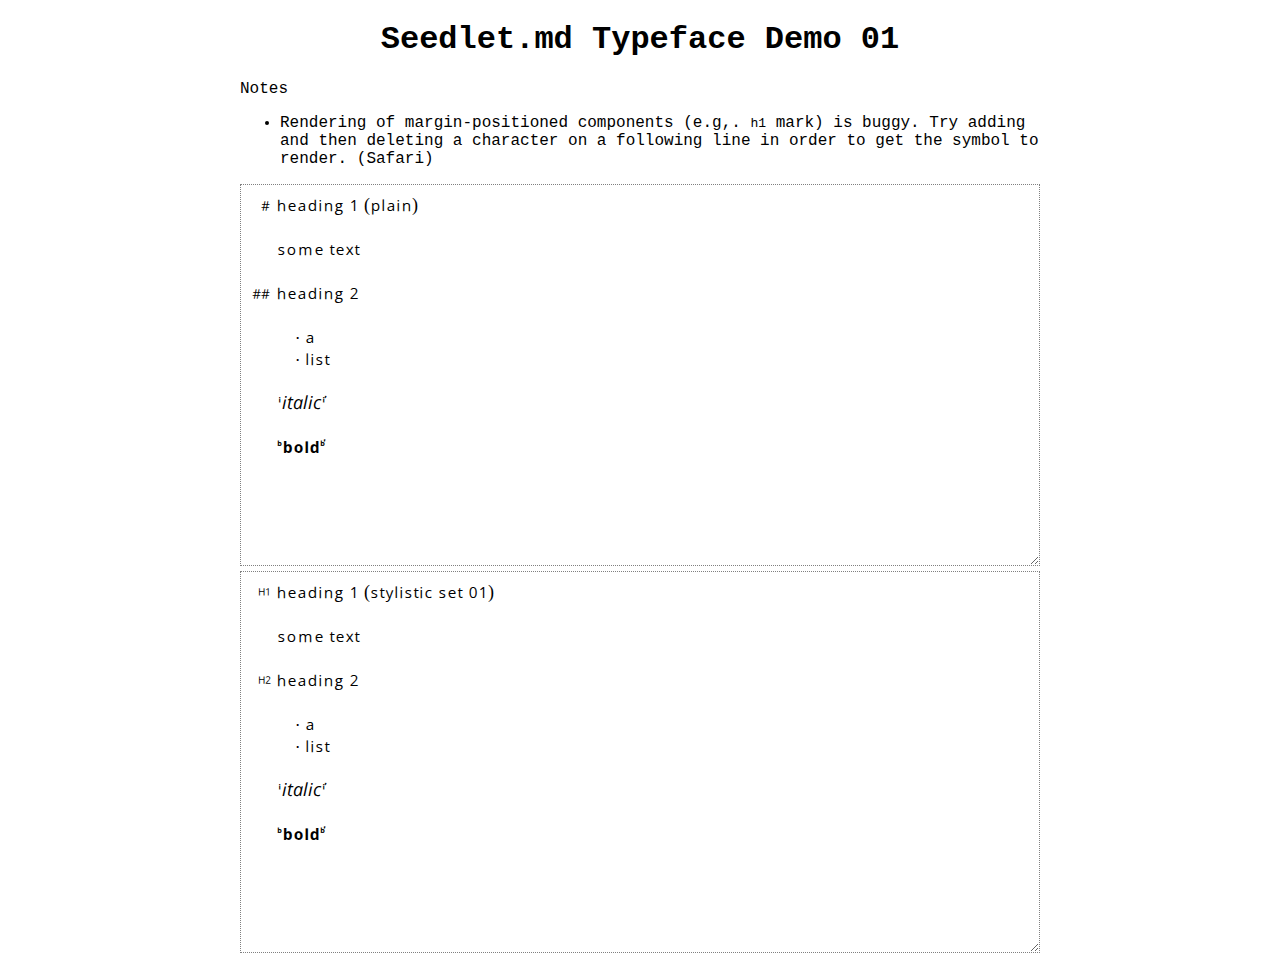
==== var/www/demos/01.html @ e467923d "[Added] An initial typeface demo" ====
<!DOCTYPE html>
<html lang="en">

<head>
  <meta charset="UTF-8">
  <meta http-equiv="X-UA-Compatible" content="IE=edge">
  <meta name="viewport" content="width=device-width, initial-scale=1.0">
  <title>Seedlet.md Typeface Demo 01</title>
  <link rel="stylesheet" href="../lib/demo.css">
  <link rel="stylesheet" href="./01.css">
</head>

<body>
  <article class="demo 01">
    <header>
      <h1>Seedlet.md Typeface Demo 01</h1>
    </header>

    <p>Notes</p>

    <ul>
      <li>Rendering of margin-positioned components (e.g,. <code>h1</code> mark) is buggy. Try adding and then deleting a character on a following line in order to get the symbol to render. (Safari)</li>
    </ul>

    <textarea>
# heading 1 (plain)

some text

## heading 2

- a
- list

*italic*

**bold**
    </textarea>

    <textarea class="ss01">
# heading 1 (stylistic set 01)

some text

## heading 2

- a
- list

*italic*

**bold**
    </textarea>
  </article>
</body>

</html>
---- var/www/lib/demo.css ----
@font-face {
  font-family: "Seedlet.md";
  src: url("../lib/Seedlet.md-Regular.woff2") format("woff2");
}

body {
  font-family: 'Courier New', Courier, monospace;
}

article {
  margin: 20px auto;
  width: 800px;
  overflow: visible;
}

article h1 {
  text-align: center;
}
---- var/www/demos/01.css ----
article.demo textarea {
  font-family: 'Seedlet.md';
  font-size: 18px;
  width: 726px;
  height: 360px;
  margin: 0;
  padding: 10px 36px;
  overflow: visible;
  border: 1px dotted gray;
  outline: none;
}


article.demo textarea.ss01 {
  font-feature-settings: 'ss01';
}
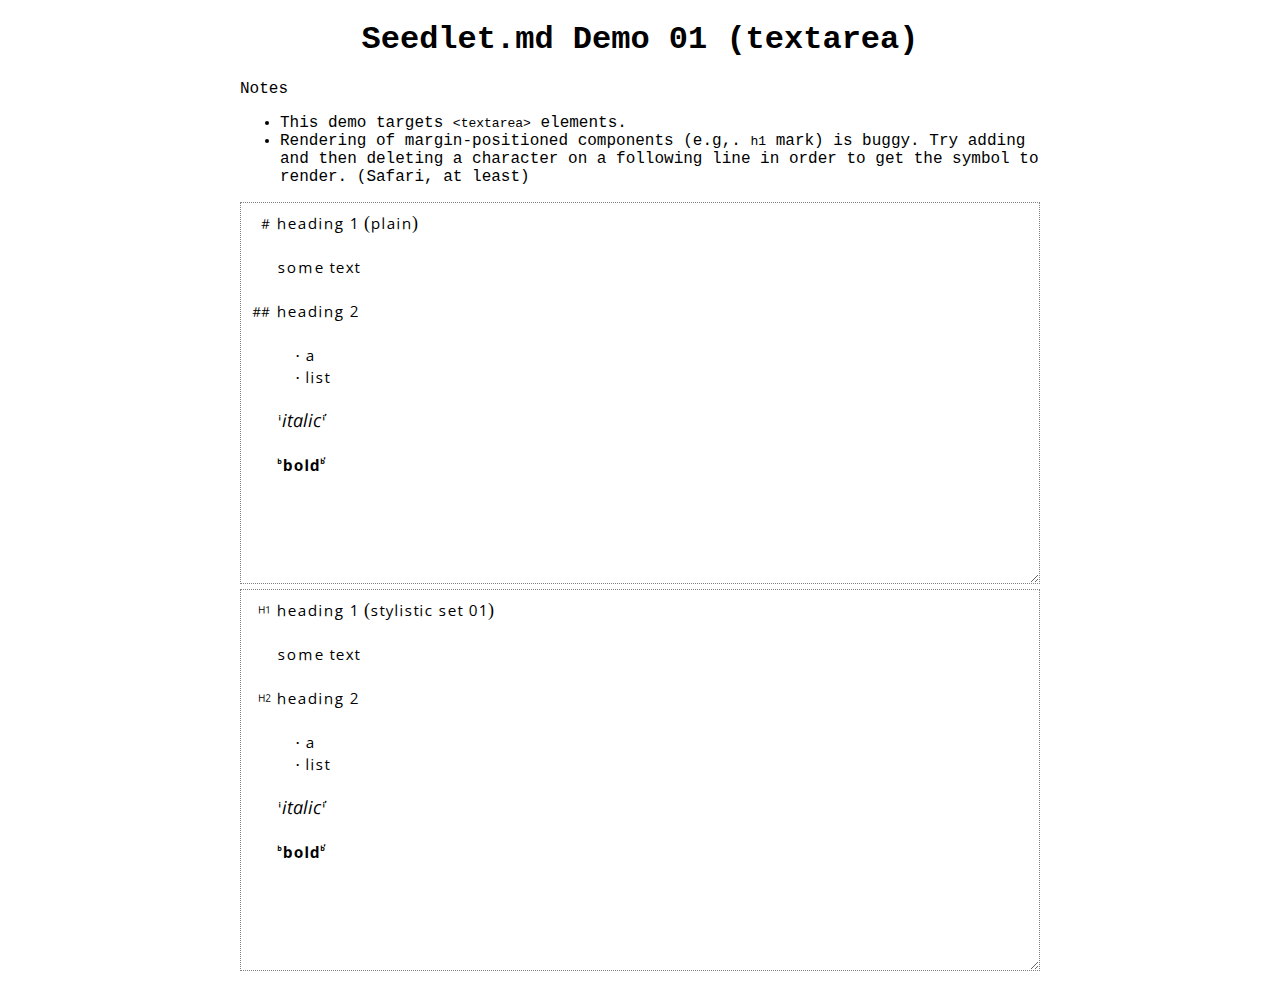
==== commit 3b3ee494: "[Added] A quick demo using Quill" ====
--- a/var/www/demos/01.html
+++ b/var/www/demos/01.html
@@ -13,13 +13,14 @@
 <body>
   <article class="demo 01">
     <header>
-      <h1>Seedlet.md Typeface Demo 01</h1>
+      <h1>Seedlet.md Demo 01 (textarea)</h1>
     </header>
 
     <p>Notes</p>
 
     <ul>
-      <li>Rendering of margin-positioned components (e.g,. <code>h1</code> mark) is buggy. Try adding and then deleting a character on a following line in order to get the symbol to render. (Safari)</li>
+      <li>This demo targets <code>&lt;textarea&gt;</code> elements.</li>
+      <li>Rendering of margin-positioned components (e.g,. <code>h1</code> mark) is buggy. Try adding and then deleting a character on a following line in order to get the symbol to render. (Safari, at least)</li>
     </ul>
 
     <textarea>
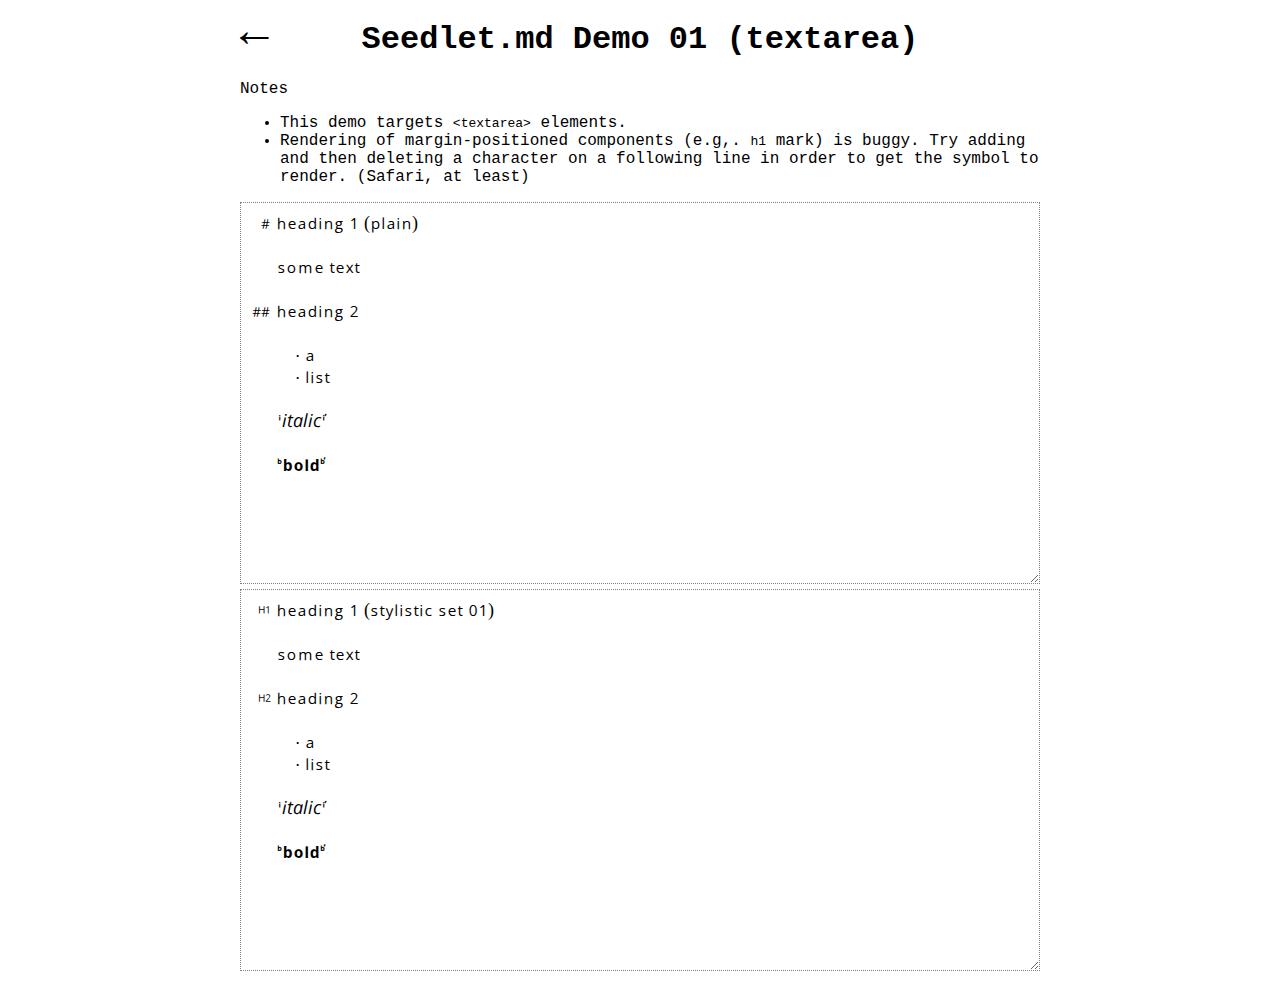
==== commit 509c18be: "[Added] "Back" navigation to the demo pages" ====
--- a/var/www/demos/01.html
+++ b/var/www/demos/01.html
@@ -14,6 +14,7 @@
   <article class="demo 01">
     <header>
       <h1>Seedlet.md Demo 01 (textarea)</h1>
+      <a href=".." class="back">←</a>
     </header>
 
     <p>Notes</p>
--- a/var/www/lib/demo.css
+++ b/var/www/lib/demo.css
@@ -11,8 +11,22 @@
   margin: 20px auto;
   width: 800px;
   overflow: visible;
+  position: relative;
 }
 
 article h1 {
   text-align: center;
 }
+
+article a.back {
+  font-family: 'Courier New', Courier, monospace;
+  font-size: 48px;
+  text-decoration: none;
+  line-height: 0.5em;
+  color: black;
+  position: absolute;
+  top: 0;
+  left: 0;
+  margin: 0;
+  padding: 0;
+}
